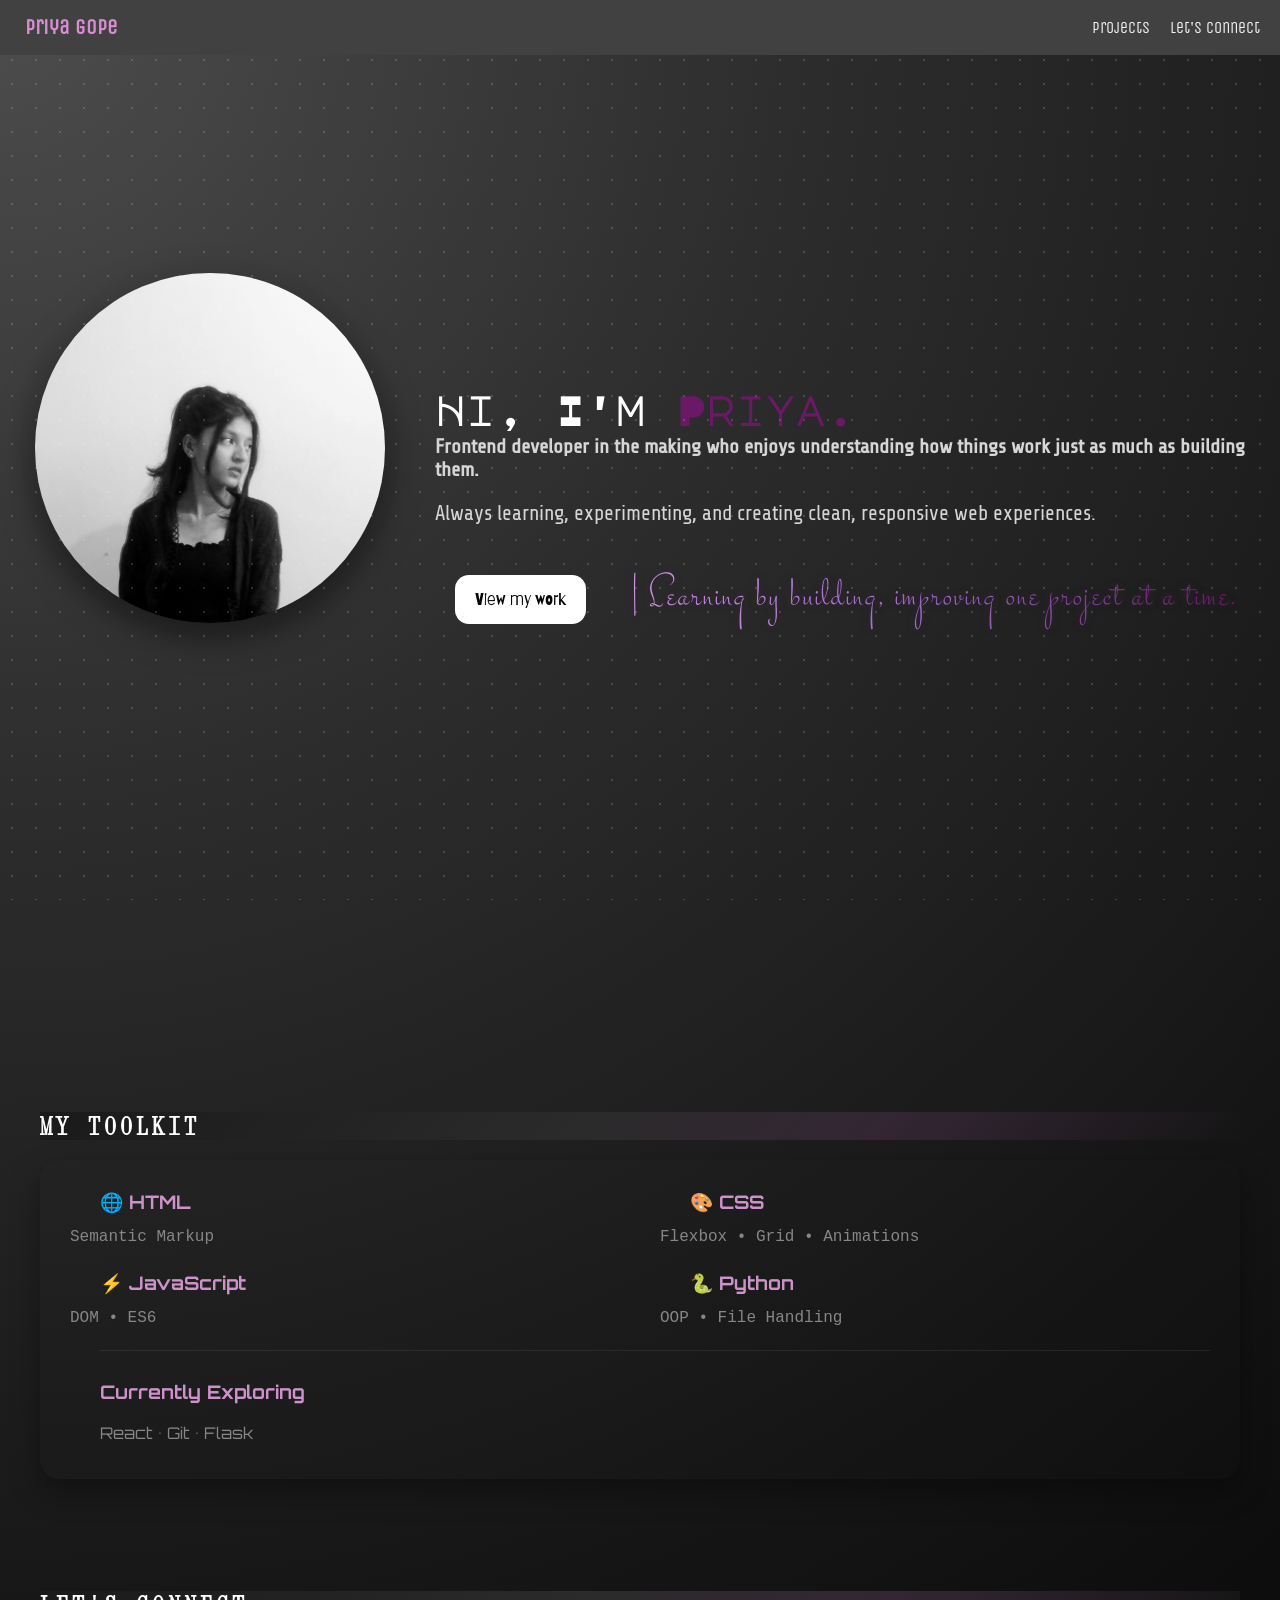
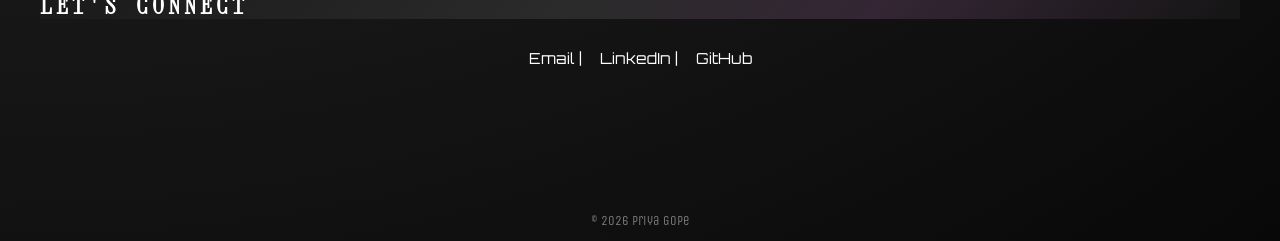
==== index.html @ fa8caf77 "Adding Portfolio Website" ====
<!DOCTYPE html>
<html lang="en">
<head>
    <meta charset="UTF-8">
    <meta name="viewport" content="width=device-width, initial-scale=1.0">
    <!-- FONTS -->

    <link rel="preconnect" href="https://fonts.googleapis.com">
<link rel="preconnect" href="https://fonts.gstatic.com" crossorigin>
<link href="https://fonts.googleapis.com/css2?family=Tangerine:wght@400;700&display=swap" rel="stylesheet">

<link rel="preconnect" href="https://fonts.googleapis.com">
<link rel="preconnect" href="https://fonts.gstatic.com" crossorigin>
<link href="https://fonts.googleapis.com/css2?family=Cormorant+Garamond:ital,wght@0,300..700;1,300..700&display=swap" rel="stylesheet">

<link rel="preconnect" href="https://fonts.googleapis.com">
<link rel="preconnect" href="https://fonts.gstatic.com" crossorigin>
<link href="https://fonts.googleapis.com/css2?family=Cormorant+Garamond:ital,wght@0,300..700;1,300..700&family=Passions+Conflict&display=swap" rel="stylesheet">


<link rel="preconnect" href="https://fonts.googleapis.com">
<link rel="preconnect" href="https://fonts.gstatic.com" crossorigin>
<link href="https://fonts.googleapis.com/css2?family=Cormorant+Garamond:ital,wght@0,300..700;1,300..700&family=Mrs+Sheppards&family=Passions+Conflict&display=swap" rel="stylesheet">

<link rel="preconnect" href="https://fonts.googleapis.com">
<link rel="preconnect" href="https://fonts.gstatic.com" crossorigin>
<link href="https://fonts.googleapis.com/css2?family=Cormorant+Garamond:ital,wght@0,300..700;1,300..700&family=Monsieur+La+Doulaise&family=Mrs+Sheppards&family=Passions+Conflict&display=swap" rel="stylesheet">

<link rel="preconnect" href="https://fonts.googleapis.com">
<link rel="preconnect" href="https://fonts.gstatic.com" crossorigin>
<link href="https://fonts.googleapis.com/css2?family=Barriecito&family=Cormorant+Garamond:ital,wght@0,300..700;1,300..700&family=Monsieur+La+Doulaise&family=Mrs+Sheppards&family=Passions+Conflict&display=swap" rel="stylesheet">


<link rel="preconnect" href="https://fonts.googleapis.com">
<link rel="preconnect" href="https://fonts.gstatic.com" crossorigin>
<link href="https://fonts.googleapis.com/css2?family=Barriecito&family=Cormorant+Garamond:ital,wght@0,300..700;1,300..700&family=Monsieur+La+Doulaise&family=Mrs+Sheppards&family=Passions+Conflict&family=Special+Elite&display=swap" rel="stylesheet">

<link rel="preconnect" href="https://fonts.googleapis.com">
<link rel="preconnect" href="https://fonts.gstatic.com" crossorigin>
<link href="https://fonts.googleapis.com/css2?family=Barriecito&family=Cormorant+Garamond:ital,wght@0,300..700;1,300..700&family=Monsieur+La+Doulaise&family=Mrs+Sheppards&family=Passions+Conflict&family=Playfair+Display:ital,wght@0,400..900;1,400..900&family=Special+Elite&display=swap" rel="stylesheet">

<link rel="preconnect" href="https://fonts.googleapis.com">
<link rel="preconnect" href="https://fonts.gstatic.com" crossorigin>
<link href="https://fonts.googleapis.com/css2?family=Barriecito&family=Cormorant+Garamond:ital,wght@0,300..700;1,300..700&family=Monsieur+La+Doulaise&family=Mrs+Sheppards&family=Passions+Conflict&family=Playfair+Display:ital,wght@0,400..900;1,400..900&family=Share+Tech&family=Special+Elite&display=swap" rel="stylesheet">


<link rel="preconnect" href="https://fonts.googleapis.com">
<link rel="preconnect" href="https://fonts.gstatic.com" crossorigin>
<link href="https://fonts.googleapis.com/css2?family=Barriecito&family=Cormorant+Garamond:ital,wght@0,300..700;1,300..700&family=Major+Mono+Display&family=Monsieur+La+Doulaise&family=Mrs+Sheppards&family=Passions+Conflict&family=Playfair+Display:ital,wght@0,400..900;1,400..900&family=Share+Tech&family=Special+Elite&display=swap" rel="stylesheet">

<link rel="preconnect" href="https://fonts.googleapis.com">
<link rel="preconnect" href="https://fonts.gstatic.com" crossorigin>
<link href="https://fonts.googleapis.com/css2?family=Asimovian&family=Barriecito&family=Cormorant+Garamond:ital,wght@0,300..700;1,300..700&family=Major+Mono+Display&family=Monsieur+La+Doulaise&family=Mrs+Sheppards&family=Passions+Conflict&family=Playfair+Display:ital,wght@0,400..900;1,400..900&family=Share+Tech&family=Special+Elite&family=Unica+One&display=swap" rel="stylesheet">

<link rel="preconnect" href="https://fonts.googleapis.com">
<link rel="preconnect" href="https://fonts.gstatic.com" crossorigin>
<link href="https://fonts.googleapis.com/css2?family=Asimovian&family=Barriecito&family=Cormorant+Garamond:ital,wght@0,300..700;1,300..700&family=Libre+Barcode+128+Text&family=Major+Mono+Display&family=Monsieur+La+Doulaise&family=Mrs+Sheppards&family=Passions+Conflict&family=Playfair+Display:ital,wght@0,400..900;1,400..900&family=Share+Tech&family=Special+Elite&family=Unica+One&display=swap" rel="stylesheet">

<link rel="preconnect" href="https://fonts.googleapis.com">
<link rel="preconnect" href="https://fonts.gstatic.com" crossorigin>
<link href="https://fonts.googleapis.com/css2?family=Asimovian&family=Barriecito&family=Caesar+Dressing&family=Cormorant+Garamond:ital,wght@0,300..700;1,300..700&family=Libre+Barcode+128+Text&family=Major+Mono+Display&family=Monsieur+La+Doulaise&family=Mrs+Sheppards&family=Passions+Conflict&family=Playfair+Display:ital,wght@0,400..900;1,400..900&family=Share+Tech&family=Special+Elite&family=Unica+One&display=swap" rel="stylesheet">

<link rel="preconnect" href="https://fonts.googleapis.com">
<link rel="preconnect" href="https://fonts.gstatic.com" crossorigin>
<link href="https://fonts.googleapis.com/css2?family=Asimovian&family=Barriecito&family=Bigelow+Rules&family=Caesar+Dressing&family=Cormorant+Garamond:ital,wght@0,300..700;1,300..700&family=Libre+Barcode+128+Text&family=Major+Mono+Display&family=Monsieur+La+Doulaise&family=Mrs+Sheppards&family=Passions+Conflict&family=Playfair+Display:ital,wght@0,400..900;1,400..900&family=Share+Tech&family=Special+Elite&family=Unica+One&display=swap" rel="stylesheet">


<link rel="preconnect" href="https://fonts.googleapis.com">
<link rel="preconnect" href="https://fonts.gstatic.com" crossorigin>
<link href="https://fonts.googleapis.com/css2?family=Asimovian&family=Barriecito&family=Bigelow+Rules&family=Caesar+Dressing&family=Cormorant+Garamond:ital,wght@0,300..700;1,300..700&family=Libre+Barcode+128+Text&family=Major+Mono+Display&family=Monsieur+La+Doulaise&family=Mrs+Sheppards&family=Passions+Conflict&family=Playfair+Display:ital,wght@0,400..900;1,400..900&family=Share+Tech&family=Special+Elite&family=Stalemate&family=Unica+One&display=swap" rel="stylesheet">
 
<link rel="preconnect" href="https://fonts.googleapis.com">
<link rel="preconnect" href="https://fonts.gstatic.com" crossorigin>
<link href="https://fonts.googleapis.com/css2?family=Asimovian&family=Barriecito&family=Bigelow+Rules&family=Caesar+Dressing&family=Cormorant+Garamond:ital,wght@0,300..700;1,300..700&family=Libre+Barcode+128+Text&family=Major+Mono+Display&family=Monsieur+La+Doulaise&family=Mrs+Sheppards&family=Orbitron:wght@400..900&family=Passions+Conflict&family=Playfair+Display:ital,wght@0,400..900;1,400..900&family=Share+Tech&family=Special+Elite&family=Stalemate&family=Unica+One&display=swap" rel="stylesheet">

<link rel="preconnect" href="https://fonts.googleapis.com">
<link rel="preconnect" href="https://fonts.gstatic.com" crossorigin>
<link href="https://fonts.googleapis.com/css2?family=Asimovian&family=Barriecito&family=Bigelow+Rules&family=Caesar+Dressing&family=Cormorant+Garamond:ital,wght@0,300..700;1,300..700&family=Libre+Barcode+128+Text&family=Major+Mono+Display&family=Monsieur+La+Doulaise&family=Mrs+Sheppards&family=Orbitron:wght@400..900&family=Passions+Conflict&family=Playfair+Display:ital,wght@0,400..900;1,400..900&family=Share+Tech&family=Special+Elite&family=Stalemate&family=Unica+One&family=Xanh+Mono:ital@0;1&display=swap" rel="stylesheet">


<link rel="preconnect" href="https://fonts.googleapis.com">
<link rel="preconnect" href="https://fonts.gstatic.com" crossorigin>
<link href="https://fonts.googleapis.com/css2?family=Asimovian&family=Barriecito&family=Bigelow+Rules&family=Caesar+Dressing&family=Cormorant+Garamond:ital,wght@0,300..700;1,300..700&family=Libre+Barcode+128+Text&family=Major+Mono+Display&family=Monofett&family=Monsieur+La+Doulaise&family=Mrs+Sheppards&family=Orbitron:wght@400..900&family=Passions+Conflict&family=Playfair+Display:ital,wght@0,400..900;1,400..900&family=Share+Tech&family=Special+Elite&family=Stalemate&family=Unica+One&family=Xanh+Mono:ital@0;1&display=swap" rel="stylesheet">


<link rel="stylesheet" href="styles.css">
    
    <title>Portfolio</title>
</head>


<body>

    <!-- HEADER -->

    <header>
    
        <h3>Priya gope </h3>
    

    <!-- Navigation -->
    <nav>
        <a href="https://github.com/priiya1704" target="_blank">Projects</a>
        <a href="#contact">Let's connect</a>
        
    </nav>
    </header>


<!-- HERO SECTION -->

    <main class="hero">


    <!-- Heading -->
     
       
    <div class="profile-pic">
     <img src="profile.jpeg" alt="Profile picture"> 
     </div>
    
    
      <div>
        <h1>
        Hi, I'm <span>Priya.</span>
      </h1>

      <h2>
        Frontend developer in the making who enjoys understanding how things work just as much as building them. </h2> 
       <p>Always learning, experimenting, and creating clean, responsive web experiences.</p>
      

     

      <button id="pixelPaletteBtn"> View my work</button>


       <p class="quote"> | Learning by building, improving one project at a time.</p>
    
    </div>

    
       
    

    </main>
        












    <!-- Page 02 -->

    
     <section class="page02">

  <div class="toolkit hidden">

    <h2>MY TOOLKIT</h2>

    <div class="tool-grid">

      <div class="tool-card">
        <h3>🌐 HTML</h3>
        <p class="desc">Semantic Markup</p>
      </div>

      <div class="tool-card">
        <h3>🎨 CSS</h3>
        <p class="desc">Flexbox • Grid • Animations</p>
      </div>

      <div class="tool-card">
        <h3>⚡ JavaScript</h3>
        <p class="desc">DOM • ES6</p>
      </div>

      <div class="tool-card">
        <h3>🐍 Python</h3>
        <p class="desc">OOP • File Handling</p>
      </div>


  <div class="exploring">
    <h3>Currently Exploring</h3>
    <p>React • Git • Flask</p>
  </div>

    </div>


  </div>

  <div  id="contact" class="connect hidden">

    <h2>LET'S CONNECT</h2>

    <nav class="social-links">
      <a href="mailto:priiya1777@gmail.com">Email  | </a>
      <a href="https://linkedin.com/in/priya-gope-m" target="_blank"> LinkedIn  | </a>
      <a href="https://github.com/priiya1704" target="_blank">GitHub  </a>
    </nav>

  </div>

</section>

<footer>
  <p>© 2026 Priya Gope</p>
</footer>
<script src="script.js"></script>
</body>
</html>
---- styles.css ----
body{
    margin:0;
    background:
    radial-gradient(circle at top left,
        #4d4d4d 0%,
        #2d2d2d 35%,
        #151515 75%,
        #080808 100%);
    
}

body::before{
    content:"";
    position:fixed;
    inset:0;
    background-image:
        radial-gradient(rgba(255, 255, 255, 0.156) 1px, transparent 1px);
    background-size:24px 24px;
    pointer-events:none;
}



    header{
    position: fixed;
    top: 0;
    width: 100%;

    

    display: flex;
    justify-content: space-between;
    align-items: center;

    padding: 10px 20px;
    background: white;
    

    z-index: 100;
    box-sizing: border-box;
    
}



header h3{
    font-family: "Unica One", cursive;
    font-size: 1.3rem;
    margin: 5px;
}

header nav a{
    font-family: "Unica One", cursive;
    text-decoration: none;
    color: #f9f7f7;
}

header{
    background-color: #424141;
}

button{
    background:white;
    color:#111;
    border:none;
    transition:.3s;
    font-family: "Barriecito", cursive;
    font-size: 1rem;
    font-weight: 350;
    color: rgb(6, 7, 7);
    padding: 15px 20px;
    border-radius: 14px;
    border: black;
    cursor: pointer;
    margin: 20px;

}

a{
    color: rgb(3, 14, 36);
    text-decoration: none;
    font-size: 1rem;
}

nav{
    display: flex;
    justify-content: center;
    gap:20px;
    
}

button:hover{
    background:#111;
    color:white;
}
a:hover{
    color: rgb(0, 0, 0);
}

    main{
    display: flex;
    gap: 30px;
    justify-content: space-evenly;
    align-items: center;

    margin: 0;
    padding: 0 15px;
    color:#d6d6d6;
}
    


img{
    width: 350px;
    height: 350px;

    object-fit: cover;
    border-radius: 50%;

    margin: 5px 20px;
    flex-shrink: 0;
    border-radius:50%;
   box-shadow:
    0 12px 35px rgba(0, 0, 0, 0.55),
    0 0 18px rgba(150, 150, 150, 0.08);

    transition: transform .4s ease,
                box-shadow .4s ease;
}

img:hover{
    transform: scale(1.03);
    box-shadow: 0 25px 60px rgba(0,0,0,.45);
}


.hidden {
    opacity: 0;
    transform: translateY(50px);
    transition: opacity 0.8s ease, transform 0.8s ease;
}

.show {
    opacity: 1;
    transform: translateY(0);
}

main {
    min-height: 100vh;
}



    h1{
    font-family: "Major Mono Display", cursive;
    font-size: 2.5rem;
    font-weight: 700;
    margin-bottom: 5px;
    margin-top: 140px;
    color:#ffffff;
}

main section{
    position: relative;
    top: 30px;   /* Adjust this value */

}


.page02{
    min-height: 100vh;
    padding: 100px 40px 40px;
    box-sizing: border-box;

    display: flex;
    flex-direction: column;
    justify-content: space-evenly;
}
    
h1 span{
 color:#6b1966;
}




.hero{
    height: calc(100vh - 84px);
    
}

.page02{
    min-height: 100vh;
   
}
main div h2{
    font-family: "Share Tech", cursive;
    margin-top: 2px;
    font-size: 1.25rem;
    color: #d6d6d6;
    max-width: 900px;
}
.quote{
    font-family: "Stalemate", cursive;
    display: block;
    color: #fffbfb;
 
    font-size: 2.7rem;
    font-weight: 400;
    margin: 20px;
    letter-spacing: 2px;
    background: linear-gradient(
        90deg,
        #d69bee,
        #9c6dce,
        #6b1865
    );

    -webkit-background-clip: text;
    -webkit-text-fill-color: transparent;

    text-shadow:
        0 0 8px rgba(107,25,102,.35);

    transition: 0.3s ease;
    display: inline-block;
}

.quote:hover{
    filter: brightness(1.1);

    text-shadow:
        0 0 12px rgba(107,25,102,.45);

    transform: translateY(-2px);
}

main p{
    font-family: "Share Tech", cursive;
    font-size: 1.30rem;
}


.tool-grid{
    display: grid;
    grid-template-columns: 1fr 1fr;
    gap:15px 40px;
    padding: 20px 30px;
    margin-top: 2px;
    border-radius: 20px;

   
    box-shadow: 0 12px 30px rgba(0,0,0,.35);
    font-family: "Orbitron", cursive;
    
}
.tool-card:hover{
    transform: translateY(-8px);
    background: #3a3a3a;
    box-shadow: 0 18px 35px rgba(0,0,0,.45);
    border-radius: 20px;


}
.tool-card h3{
    transition: transform .3s ease,
                background .3s ease,
                box-shadow .3s ease,
                letter-spacing .3s ease;
    padding: 8px 0;
    margin-left: 30px;
    margin-top: 2px;

}

.tool-card:hover h3{
    letter-spacing: 2px;
}

.tool-card p{
     font-family: "JetBrains Mono", monospace;
     color: #898686;
     margin-left: 30px;
    }

.page02 h2{
    font-family: "Xanh Mono", cursive;
    color: white;
 background: linear-gradient(
    135deg,
    #1a1a1a 0%,
    #2b2b2b 45%,
    #342634 70%,
    #151515 100%
);
    font-size: 1.5rem;
    letter-spacing: 4px;
}

.page02 h3{
    color:#cd92c9;
}

.exploring{
    grid-column: 1 / -1;
    border-top: 1px solid rgba(255,255,255,.08);
    padding-top: 10px;
    margin-top: 8px;
    margin-left: 30px;
}

.tool-card h3{
    margin-bottom: 6px;
}

.tool-card p{
    margin: 0;
}
.exploring p{
    color: #898686;
}

.content hidden a{
    column-rule: #898686;
}

.social-links{
    display: flex;
    justify-content: center;
    align-items: center;
    gap: 18px;
    flex-wrap: wrap;

    margin-top: 30px;
}

.social-links a{
    text-decoration: none;
    color: white;
    font-family: "Orbitron", sans-serif;
    font-size: 0.95rem;

    transition: color .3s ease, letter-spacing .3s ease;
}

.social-links a:hover{
    color: #cd92c9;
    letter-spacing: 2px;
}

.social-links span{
    color: #666;
    user-select: none;
}


footer{
    margin: 0;
    text-align: center;
}

footer p{
    color: #7f7f7f;
    font-family: "Unica One", cursive;
    font-size: 0.8rem;
}

footer p{
    transition: color .3s ease;
}

footer p:hover{
    color: #cd92c9;
}
header h3{
    color:#d88ed2;
}
header h3:hover{
    color: #000000;
}

html {
    scroll-behavior: smooth;
}
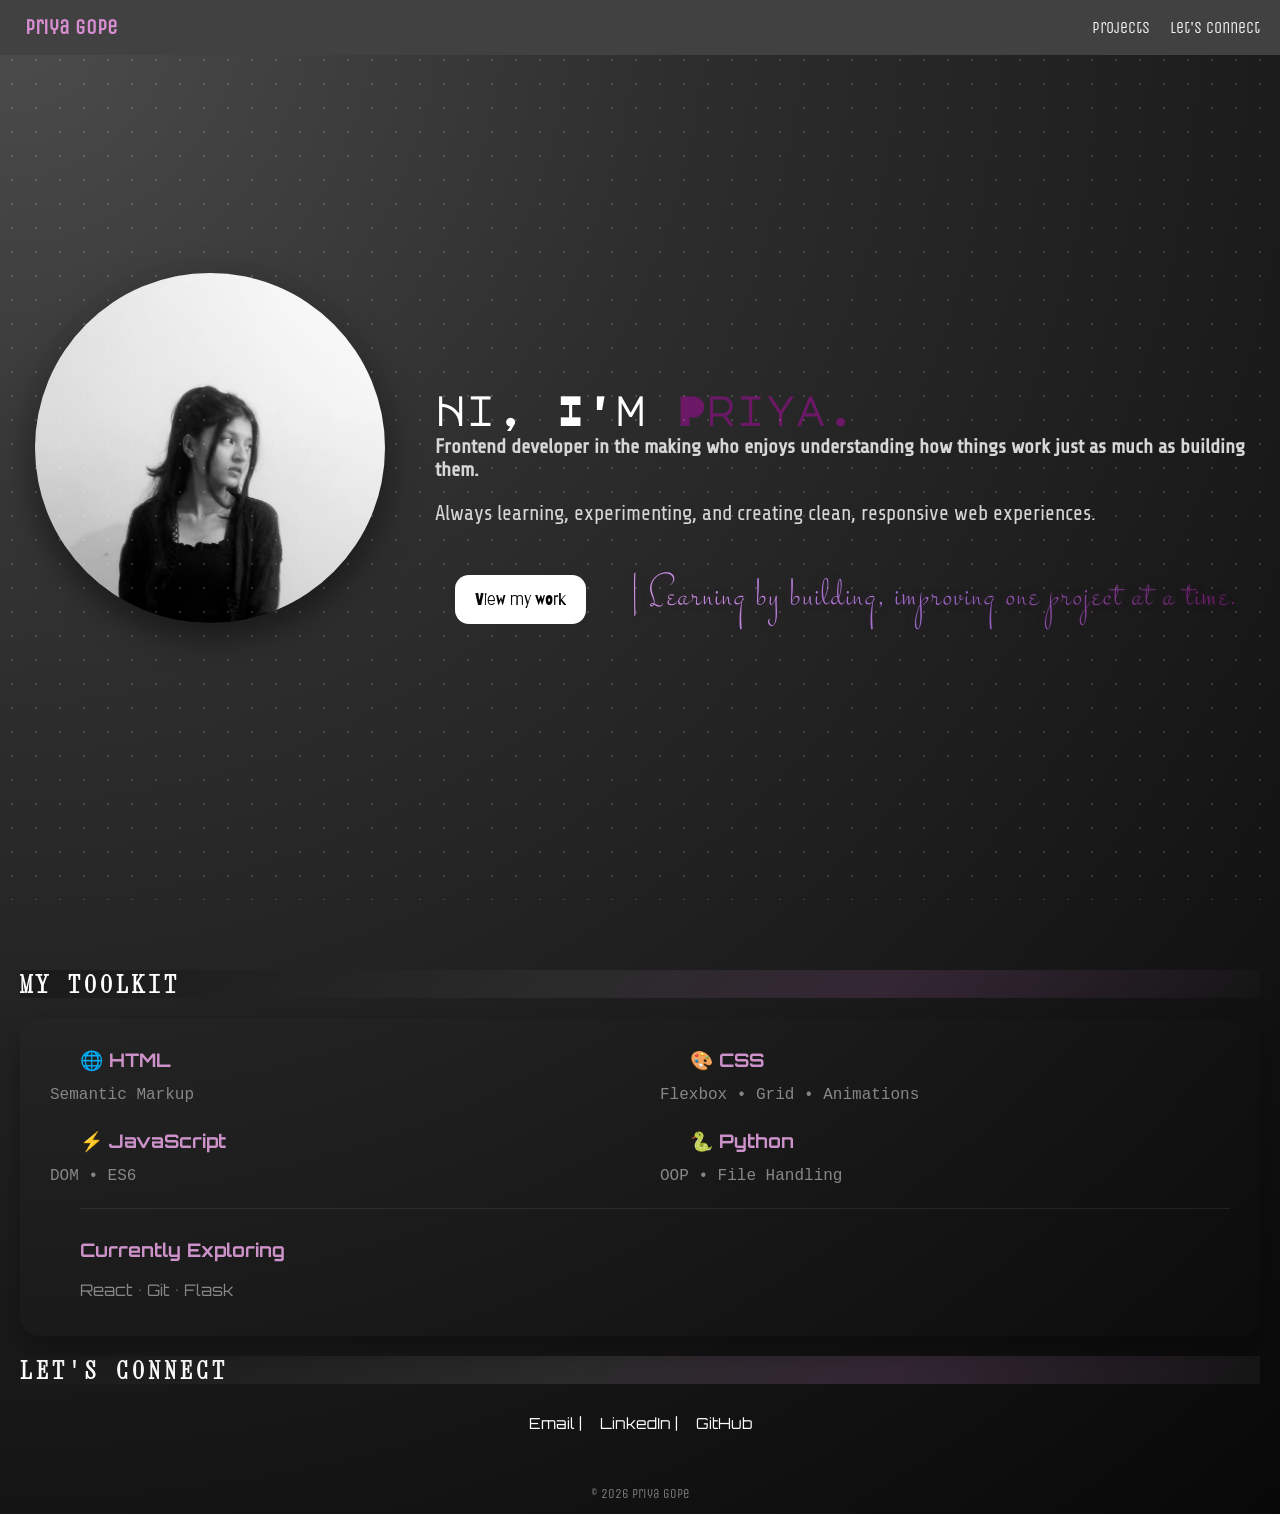
==== commit 95a58519: "Make portfolio responsive" ====
--- a/index.html
+++ b/index.html
@@ -199,7 +199,7 @@
 
   </div>
 
-  <div  id="contact" class="connect hidden">
+  <div  id="contact" class="connect">
 
     <h2>LET'S CONNECT</h2>
 
--- a/styles.css
+++ b/styles.css
@@ -167,15 +167,16 @@
 }
 
 
-.page02{
-    min-height: 100vh;
-    padding: 100px 40px 40px;
-    box-sizing: border-box;
-
-    display: flex;
-    flex-direction: column;
-    justify-content: space-evenly;
-}
+  .page02 {
+    min-height: auto;
+    height: auto;
+
+    padding: 50px 20px 40px;
+
+    justify-content: flex-start;
+    gap: 40px;
+}
+
     
 h1 span{
  color:#6b1966;
@@ -189,10 +190,7 @@
     
 }
 
-.page02{
-    min-height: 100vh;
-   
-}
+
 main div h2{
     font-family: "Share Tech", cursive;
     margin-top: 2px;
@@ -381,4 +379,188 @@
 
 html {
     scroll-behavior: smooth;
-}+}
+
+
+/* MOBILE */
+
+@media (max-width: 768px) {
+
+    /* NAVBAR */
+
+    header {
+        padding: 10px 15px;
+    }
+
+    header h3 {
+        font-size: 1rem;
+    }
+
+    header nav {
+        gap: 12px;
+    }
+
+    header nav a {
+        font-size: 0.85rem;
+    }
+
+
+    /* HERO */
+
+    main.hero {
+        flex-direction: column;
+        text-align: center;
+        justify-content: center;
+        gap: 10px;
+
+        height: auto;
+        min-height: 0;
+
+        padding: 100px 20px 40px;
+    }
+
+    .profile-pic img {
+        width: 180px;
+        height: 180px;
+        margin: 0 auto;
+    }
+
+    main.hero section {
+        top: 0;
+    }
+
+    h1 {
+        font-size: 2rem;
+        margin-top: 10px;
+    }
+
+    main div h2 {
+        font-size: 1rem;
+    }
+
+    main p {
+        font-size: 1rem;
+    }
+
+    .quote {
+        font-size: 1.8rem;
+        margin: 15px 0;
+    }
+
+    button {
+        margin: 10px 5px;
+        padding: 12px 16px;
+    }
+
+
+    /* SKILLS + CONTACT PAGE */
+
+    .page02 {
+        min-height: 0;
+        height: auto;
+
+        padding: 40px 20px;
+
+        display: flex;
+        flex-direction: column;
+        justify-content: flex-start;
+        gap: 30px;
+    }
+
+
+    /* SKILLS */
+
+    .tool-grid {
+        grid-template-columns: 1fr;
+        gap: 15px;
+        padding: 15px;
+    }
+
+    .tool-card h3 {
+        margin-left: 15px;
+    }
+
+    .tool-card p {
+        margin-left: 15px;
+    }
+
+    .exploring {
+        margin-left: 15px;
+    }
+
+
+    /* LET'S CONNECT */
+
+    .connect {
+        width: 100%;
+        text-align: center;
+
+        opacity: 1;
+        transform: none;
+
+        padding: 20px 10px;
+    }
+
+    .connect h2 {
+        margin: 10px 0;
+    }
+
+    .social-links {
+        gap: 10px;
+        margin-top: 20px;
+    }
+
+    .social-links a {
+        font-size: 0.8rem;
+    }
+
+
+    /* FOOTER */
+
+    footer {
+        padding-bottom: 20px;
+    }
+}
+
+
+/* SMALL PHONES */
+
+@media (max-width: 480px) {
+
+    header h3 {
+        font-size: 0.85rem;
+    }
+
+    header nav {
+        gap: 8px;
+    }
+
+    header nav a {
+        font-size: 0.7rem;
+    }
+
+    .profile-pic img {
+        width: 150px;
+        height: 150px;
+    }
+
+    h1 {
+        font-size: 1.6rem;
+    }
+
+    .quote {
+        font-size: 1.5rem;
+    }
+
+
+
+    /* ...your existing mobile rules stay exactly the same... */
+
+    .hidden {
+        opacity: 1;
+        transform: none;
+        transition: none;
+    }
+
+
+}
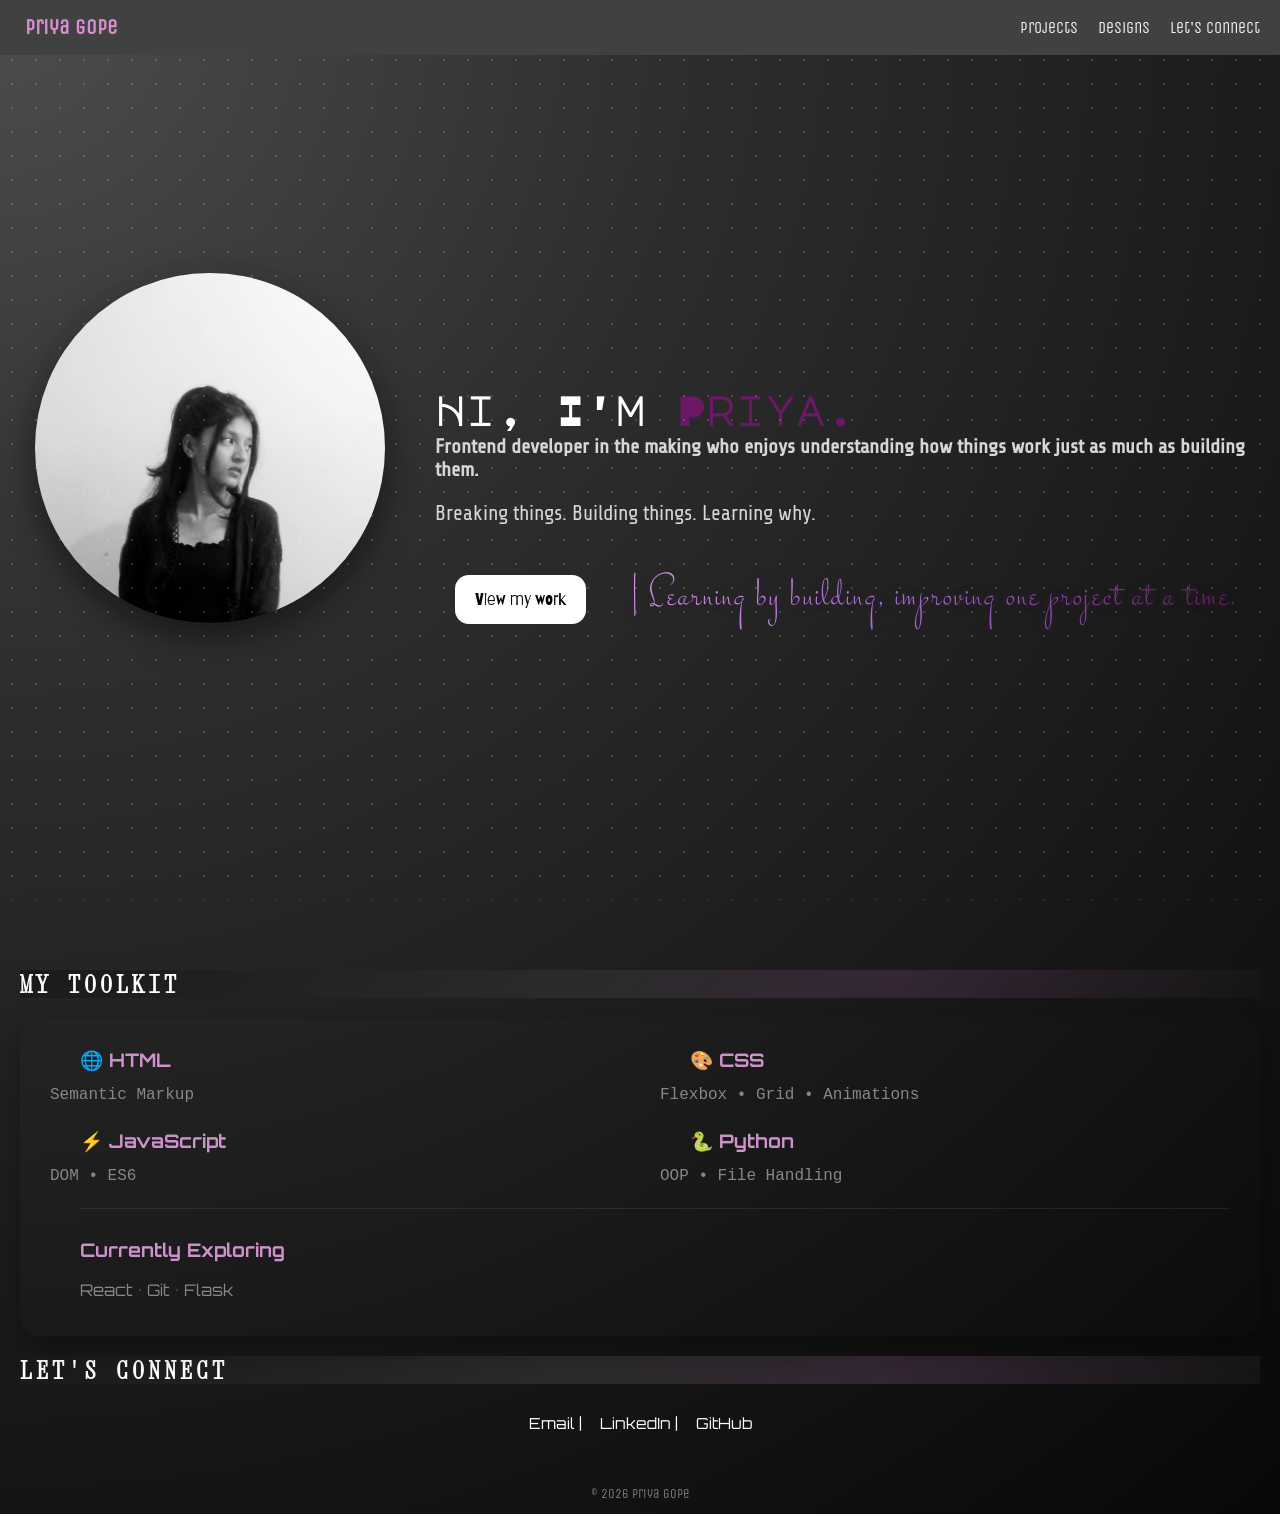
==== commit d0cf59c1: "Add design project boxes" ====
--- a/index.html
+++ b/index.html
@@ -101,6 +101,7 @@
     <!-- Navigation -->
     <nav>
         <a href="https://github.com/priiya1704" target="_blank">Projects</a>
+        <a href="design.html">Designs</a>
         <a href="#contact">Let's connect</a>
         
     </nav>
@@ -127,7 +128,7 @@
 
       <h2>
         Frontend developer in the making who enjoys understanding how things work just as much as building them. </h2> 
-       <p>Always learning, experimenting, and creating clean, responsive web experiences.</p>
+       <p>Breaking things. Building things. Learning why.</p>
       
 
      
@@ -145,11 +146,6 @@
 
     </main>
         
-
-
-
-
-
 
 
 
--- a/styles.css
+++ b/styles.css
@@ -564,3 +564,66 @@
 
 
 }
+
+
+
+.design-section {
+    padding: 150px 8% 80px;
+    text-align: center;
+}
+
+.design-section h1 {
+    font-size: 4rem;
+    margin-bottom: 15px;
+}
+
+.design-section p {
+    max-width: 650px;
+    margin: 0 auto;
+    font-size: 1.1rem;
+    opacity: 0.8;
+}
+
+/*PROJECT BOX*/
+
+.design-project {
+    width: 85%;
+    margin: 40px auto;
+    padding: 40px;
+
+    display: flex;
+    justify-content: space-between;
+    align-items: center;
+
+    border: 1px solid rgba(255, 255, 255, 0.15);
+    border-radius: 20px;
+
+    background: rgba(255, 255, 255, 0.03);
+}
+
+.project-info {
+    width: 40%;
+}
+
+.project-number {
+    font-family: 'Share Tech', sans-serif;
+    font-size: 0.9rem;
+    opacity: 0.5;
+}
+
+.project-info h2 {
+    font-size: 3rem;
+    margin: 10px 0;
+}
+
+.project-info p {
+    font-size: 1rem;
+    opacity: 0.8;
+    margin-bottom: 15px;
+}
+
+.project-type {
+    font-family: 'Xanh Mono', monospace;
+    font-size: 0.8rem;
+    opacity: 0.5;
+}
